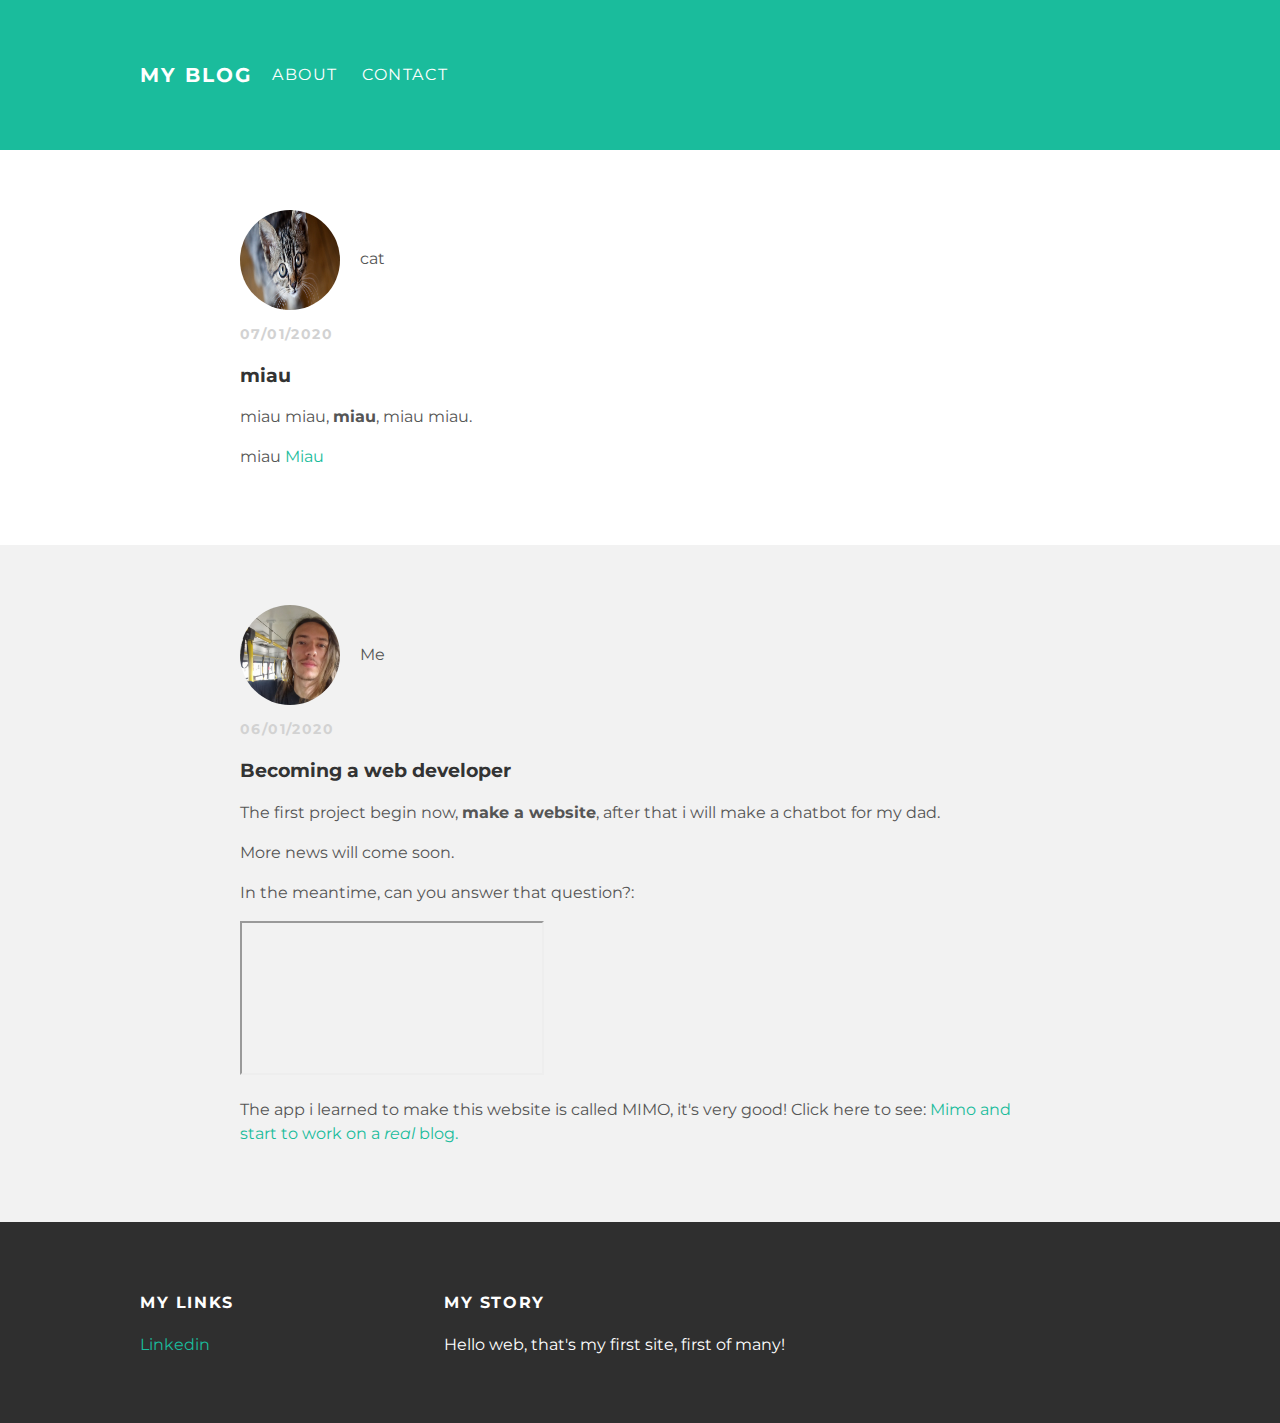
==== index.html @ 6a92c97b "Add files via upload" ====
<!DOCTYPE html>
<html>
 <head>
   <title>My blog</title>
   <link rel="stylesheet" type="text/css" href="styles.css">
  </head>
  <body>
    <div id="header">
     <div class="container">
       <a id="header-title"
     href="index.html">My Blog</a>
       <ul id="header-nav">
         <li><a href="about.html">About</a></li>
         <li><a href="mailto:gabriel2020ads@gmail.com">Contact</a></li>
       </ul>
     </div>
    </div>

    <!--postagens \/ -->
    <div id="content">

      <div class="post-container">
        <div class="post">
          <div class="post-author">
            <img src="cat.png" width="100" height="70">
            <span>cat</span>
          </div>
          <p class="post-date">07/01/2020</p>
          <h3 class="post-title">miau</h3>
          <div class="post-content">
            <p>miau miau, <strong>miau</strong>, miau miau.</p>
            <p>miau <a href="https://www.whiskas.com.br/">Miau</a></p>
          </div>
        </div>
      </div>

     <div class="post-container">
      <div class="post">
        <div class="post-author">
          <img src="gabriel foto perfil.jpg">
          <span>Me</span>
        </div>
        <p class="post-date">06/01/2020</p>
        <h3 class="post-title">Becoming a web developer</h3>
        <div class="post-content">
          <p>The first project begin now, <strong>make a website</strong>, after that i will make a chatbot for my dad.</p>
          <p>More news will come soon.</a>
          <p>In the meantime, can you answer that question?:<p>
            <iframe src="https://www.youtube.com/watch?v=QDtouuexL0o">
            </iframe>
          <p>The app i learned to make this website is called MIMO, it's very good! Click here to see:
            <a href="https://getmimo.com">Mimo<a/> and start to work on a <em>real</em> blog.</p>
      </div>
     </div>
    </div>

    <div id="footer">
     <div class="container">

      <div class="column">
      <h4>My Links</h4>
      <p>
        <a href="https://www.linkedin.com/in/gabriel-andrade-de-souza-b3328bb9/">Linkedin</a>
        <br>
        <a href=""></a>
      </p>
      </div>

      <div class="column">
        <h4>My Story</h4>
        <p>Hello web, that's my first site, first of many!</p>
      </div>
     </div>
    </div>
  </body>
</html>
---- styles.css ----
@import url(http://fonts.googleapis.com/css?family=Montserrat:400,700);

body {
  color: #555;
  margin: 0;

  font-family: 'Montserrat',
sans-serif;
}

#header {
  background-color: #1abc9c;
  height: 150px;
  line-height: 150px;
}

#header a {
  color: white;
  text-decoration: none;

  text-transform: uppercase;
  letter-spacing: 0.1em;
}

#header a:hover {
  color: #222;
}

#header-title {
  display:block;
  float:left;

  font-size: 20px;
  font-weight: bold;
}

#header-nav {
  display:block;
  float:rigth;
  margin-top:0;
}

#header-nav li {
  display:inline;
  padding-left:20px;
}

.container {
  max-width: 1000px;
  margin: 0 auto;
}

#footer {
  background-color: #2f2f2f;
  padding: 50px;
}
.column {
  min-width: 300px;
  display: inline-block;
  vertical-align: top;
}

#footer h4 {
  color: white;
  text-transform: uppercase;
  letter-spacing: 0.1em;
}

#footer p {
  color: white;
}

a {
  color: #1abc9c;
  text-decoration: none;
}
a:hover {
  color: #f6a623;
}

.post, .about {
  max-width: 800px;
  margin: 0 auto;
  padding: 60px 0;
}

.post-author img {
  width: 100px;
  height: 100px;
  vertical-align: middle;
}

.post-author span {
  margin-left: 16px;
}

.post-date {
  color: #d2d2d2;

  font-size: 14px;
  font-weight: bold;

  text-transform: uppercase;
  letter-spacing: 0.1em;
}

h1, h2, h3, h4 {
  color: #333;
}

p {
  line-height: 1.5;
}

.about {
  text-align:center;
}

.post-author img,
.about-author img {
  border-radius: 50%;
}

.post-container:nth-child(even) {
  background-color: #f2f2f2;
}
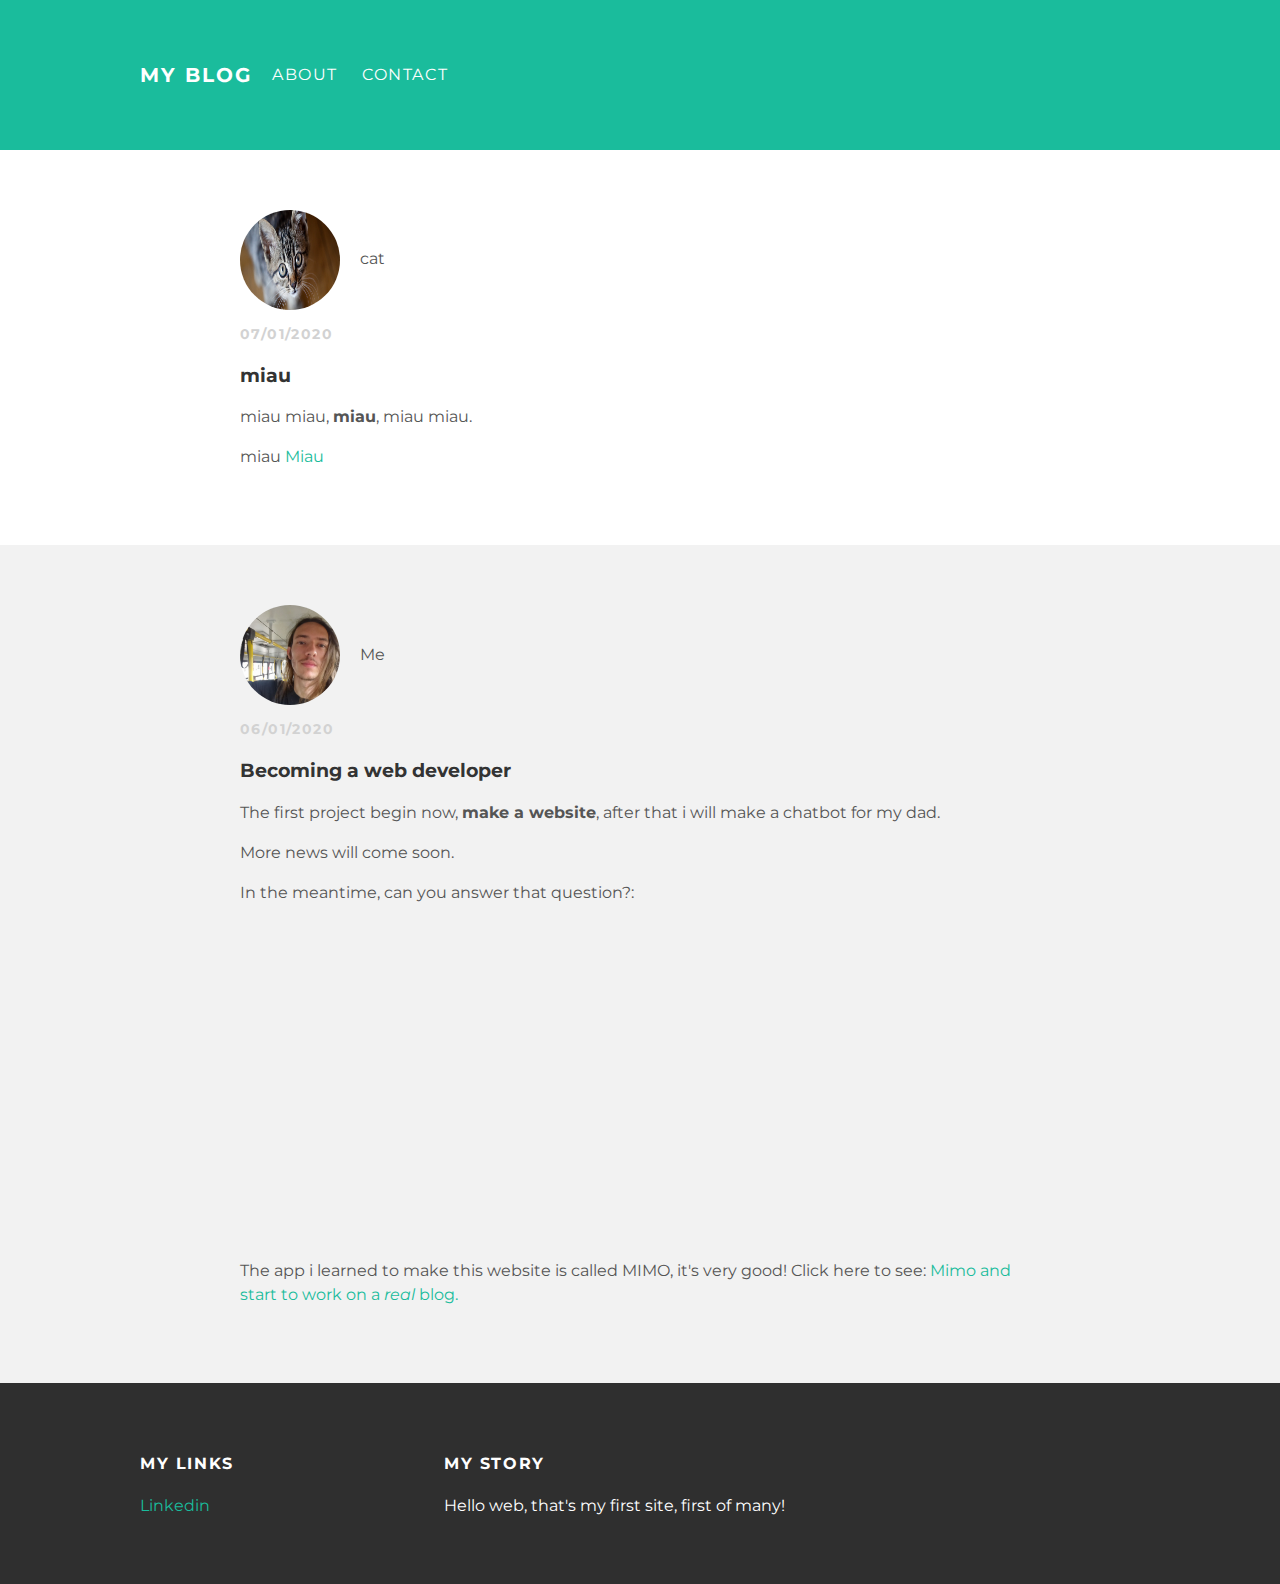
==== commit e43311db: "Add files via upload" ====
--- a/index.html
+++ b/index.html
@@ -46,8 +46,7 @@
           <p>The first project begin now, <strong>make a website</strong>, after that i will make a chatbot for my dad.</p>
           <p>More news will come soon.</a>
           <p>In the meantime, can you answer that question?:<p>
-            <iframe src="https://www.youtube.com/watch?v=QDtouuexL0o">
-            </iframe>
+          <iframe width="560" height="315" src="https://www.youtube.com/embed/QDtouuexL0o" frameborder="0" allow="accelerometer; autoplay; encrypted-media; gyroscope; picture-in-picture" allowfullscreen></iframe>
           <p>The app i learned to make this website is called MIMO, it's very good! Click here to see:
             <a href="https://getmimo.com">Mimo<a/> and start to work on a <em>real</em> blog.</p>
       </div>
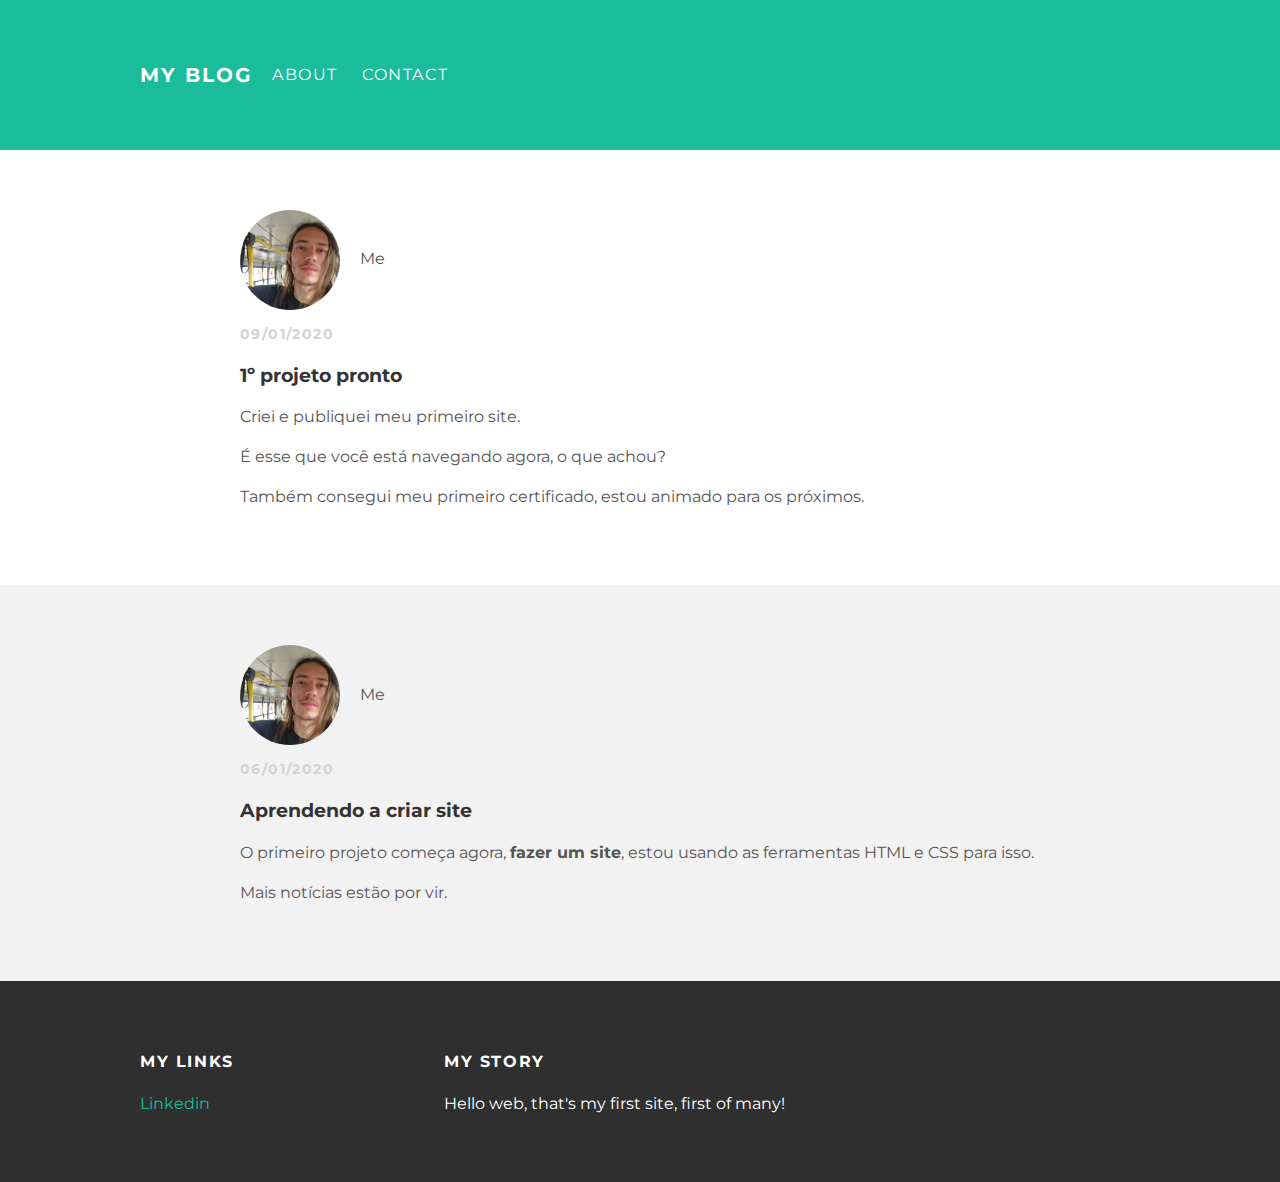
==== commit 0c11faa6: "Add files via upload" ====
--- a/index.html
+++ b/index.html
@@ -20,19 +20,21 @@
     <div id="content">
 
       <div class="post-container">
-        <div class="post">
-          <div class="post-author">
-            <img src="cat.png" width="100" height="70">
-            <span>cat</span>
-          </div>
-          <p class="post-date">07/01/2020</p>
-          <h3 class="post-title">miau</h3>
-          <div class="post-content">
-            <p>miau miau, <strong>miau</strong>, miau miau.</p>
-            <p>miau <a href="https://www.whiskas.com.br/">Miau</a></p>
-          </div>
-        </div>
+       <div class="post">
+         <div class="post-author">
+           <img src="gabriel foto perfil.jpg">
+           <span>Me</span>
+         </div>
+         <p class="post-date">09/01/2020</p>
+         <h3 class="post-title">1º projeto pronto</h3>
+         <div class="post-content">
+           <p>Criei e publiquei meu primeiro site.</p>
+           <p>É esse que você está navegando agora, o que achou?</p>
+           <p>Também consegui meu primeiro certificado, estou animado para os próximos.</p>
+
+       </div>
       </div>
+     </div>
 
      <div class="post-container">
       <div class="post">
@@ -41,14 +43,10 @@
           <span>Me</span>
         </div>
         <p class="post-date">06/01/2020</p>
-        <h3 class="post-title">Becoming a web developer</h3>
+        <h3 class="post-title">Aprendendo a criar site</h3>
         <div class="post-content">
-          <p>The first project begin now, <strong>make a website</strong>, after that i will make a chatbot for my dad.</p>
-          <p>More news will come soon.</a>
-          <p>In the meantime, can you answer that question?:<p>
-          <iframe width="560" height="315" src="https://www.youtube.com/embed/QDtouuexL0o" frameborder="0" allow="accelerometer; autoplay; encrypted-media; gyroscope; picture-in-picture" allowfullscreen></iframe>
-          <p>The app i learned to make this website is called MIMO, it's very good! Click here to see:
-            <a href="https://getmimo.com">Mimo<a/> and start to work on a <em>real</em> blog.</p>
+          <p>O primeiro projeto começa agora, <strong>fazer um site</strong>, estou usando as ferramentas HTML e CSS para isso.</p>
+          <p>Mais notícias estão por vir.</p>
       </div>
      </div>
     </div>
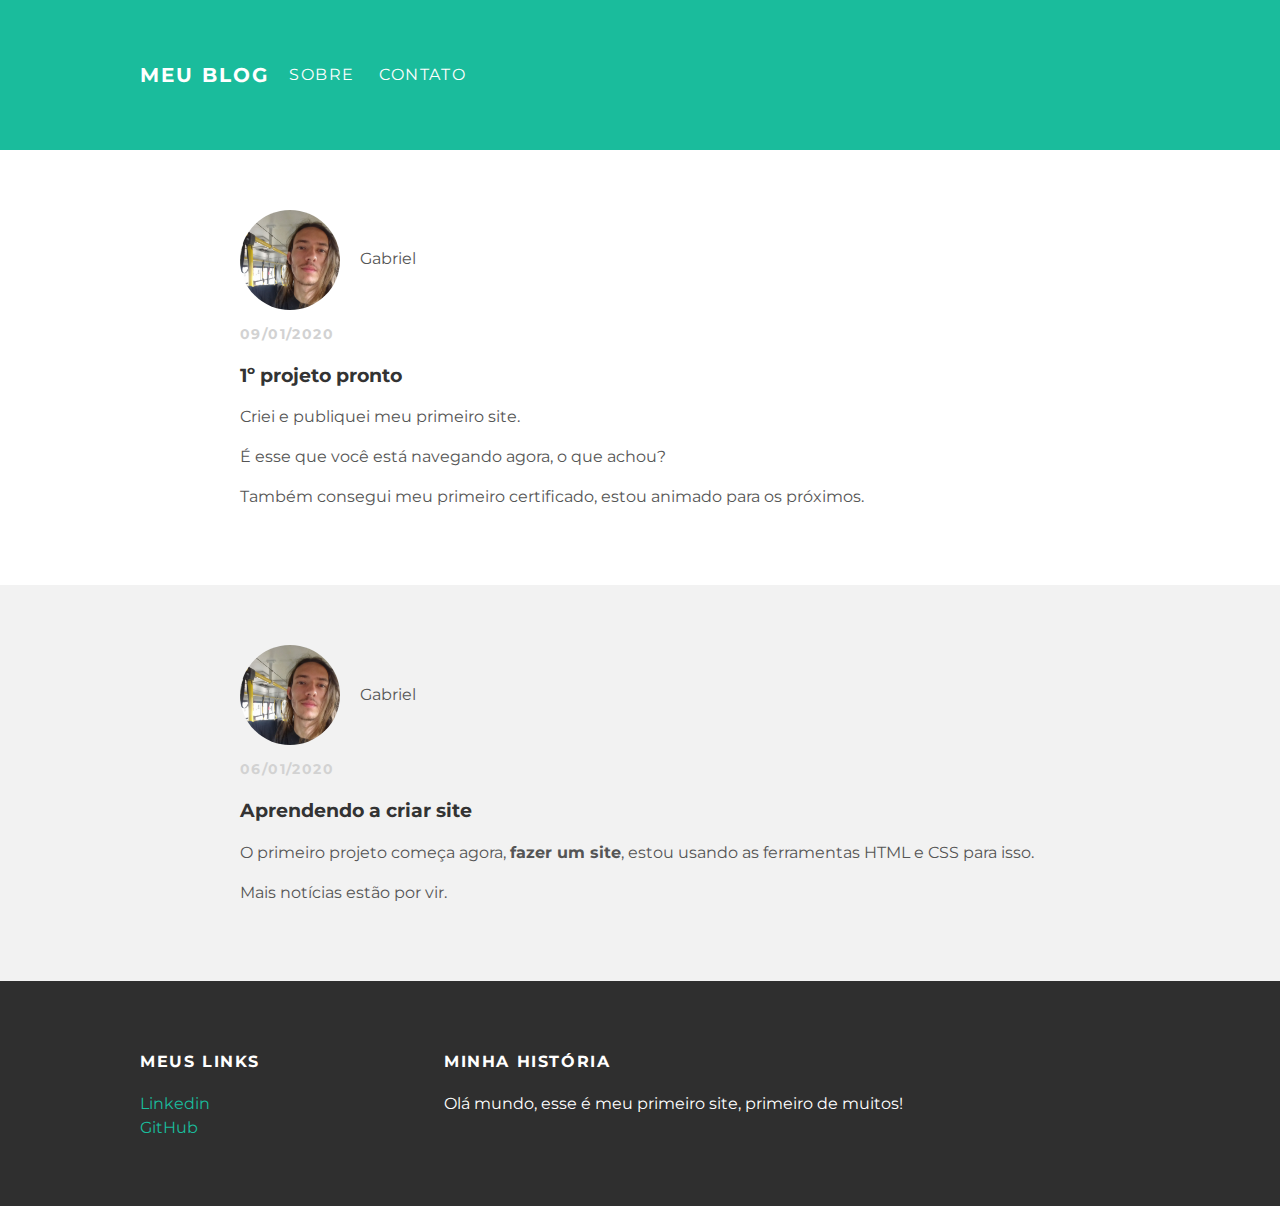
==== commit 47bd2830: "Add files via upload" ====
--- a/index.html
+++ b/index.html
@@ -1,17 +1,17 @@
 <!DOCTYPE html>
 <html>
  <head>
-   <title>My blog</title>
+   <title>Meu blog</title>
    <link rel="stylesheet" type="text/css" href="styles.css">
   </head>
   <body>
     <div id="header">
      <div class="container">
        <a id="header-title"
-     href="index.html">My Blog</a>
+     href="index.html">Meu Blog</a>
        <ul id="header-nav">
-         <li><a href="about.html">About</a></li>
-         <li><a href="mailto:gabriel2020ads@gmail.com">Contact</a></li>
+         <li><a href="about.html">Sobre</a></li>
+         <li><a href="mailto:gabriel2020ads@gmail.com">Contato</a></li>
        </ul>
      </div>
     </div>
@@ -23,7 +23,7 @@
        <div class="post">
          <div class="post-author">
            <img src="gabriel foto perfil.jpg">
-           <span>Me</span>
+           <span>Gabriel</span>
          </div>
          <p class="post-date">09/01/2020</p>
          <h3 class="post-title">1º projeto pronto</h3>
@@ -40,7 +40,7 @@
       <div class="post">
         <div class="post-author">
           <img src="gabriel foto perfil.jpg">
-          <span>Me</span>
+          <span>Gabriel</span>
         </div>
         <p class="post-date">06/01/2020</p>
         <h3 class="post-title">Aprendendo a criar site</h3>
@@ -55,17 +55,17 @@
      <div class="container">
 
       <div class="column">
-      <h4>My Links</h4>
+      <h4>Meus Links</h4>
       <p>
         <a href="https://www.linkedin.com/in/gabriel-andrade-de-souza-b3328bb9/">Linkedin</a>
         <br>
-        <a href=""></a>
+        <a href="https://github.com/gabriel2020ads">GitHub</a>
       </p>
       </div>
 
       <div class="column">
-        <h4>My Story</h4>
-        <p>Hello web, that's my first site, first of many!</p>
+        <h4>Minha História</h4>
+        <p>Olá mundo, esse é meu primeiro site, primeiro de muitos!</p>
       </div>
      </div>
     </div>
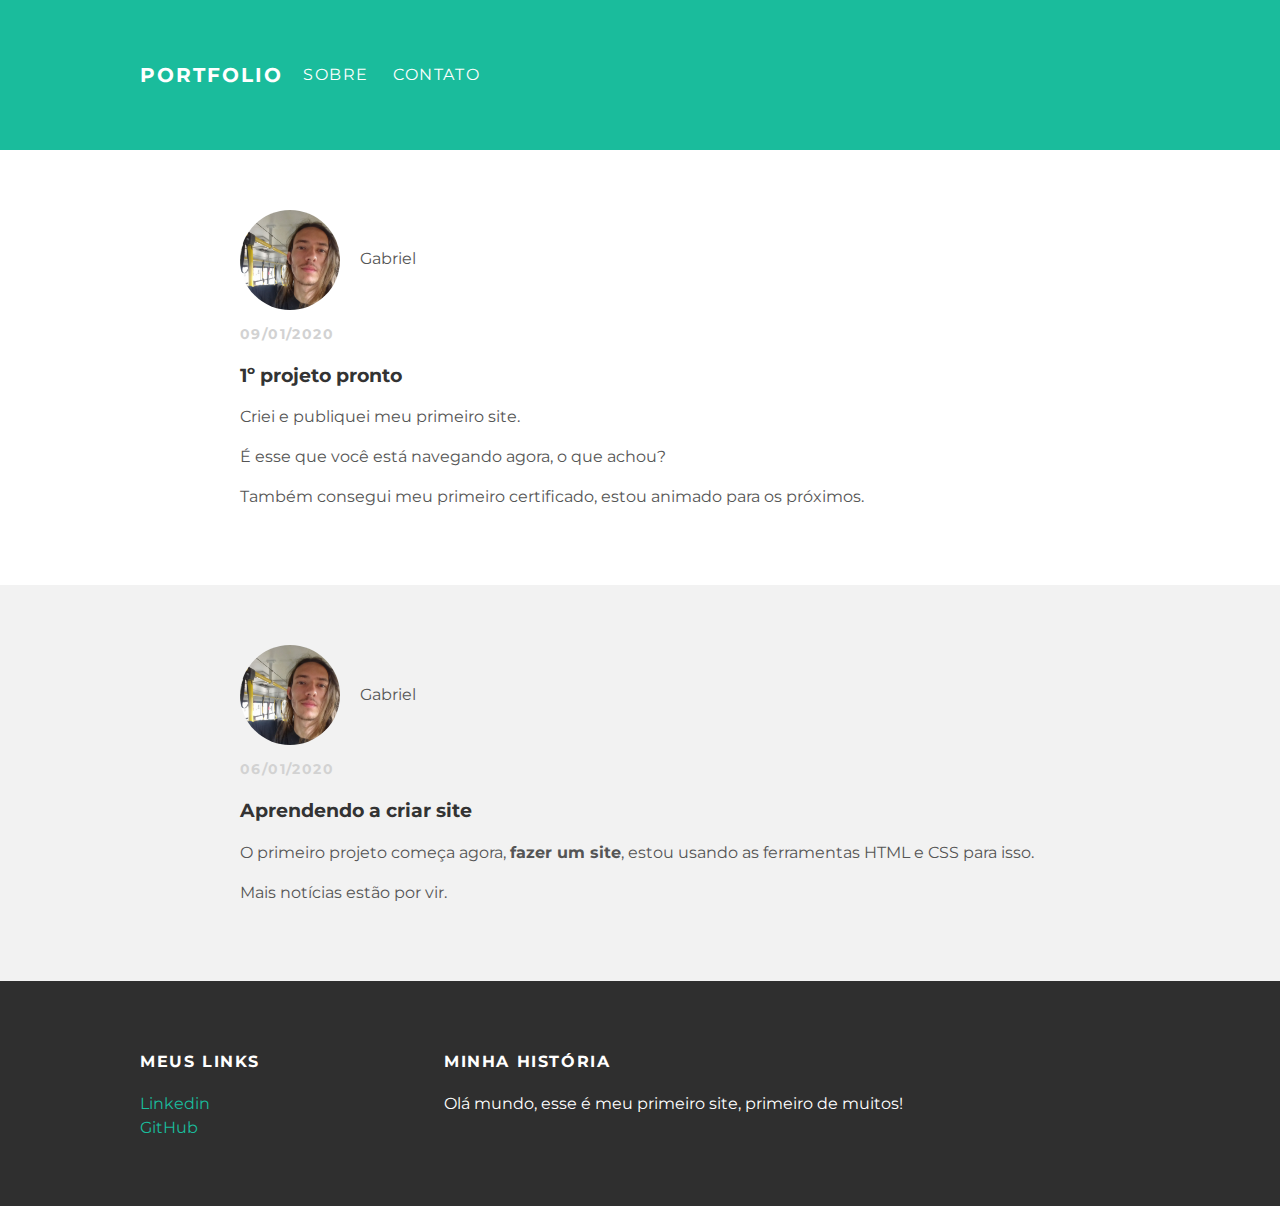
==== commit 4a93f984: "Add files via upload" ====
--- a/index.html
+++ b/index.html
@@ -1,14 +1,14 @@
 <!DOCTYPE html>
 <html>
  <head>
-   <title>Meu blog</title>
+   <title>Portfolio</title>
    <link rel="stylesheet" type="text/css" href="styles.css">
   </head>
   <body>
     <div id="header">
      <div class="container">
        <a id="header-title"
-     href="index.html">Meu Blog</a>
+     href="index.html">Portfolio</a>
        <ul id="header-nav">
          <li><a href="about.html">Sobre</a></li>
          <li><a href="mailto:gabriel2020ads@gmail.com">Contato</a></li>
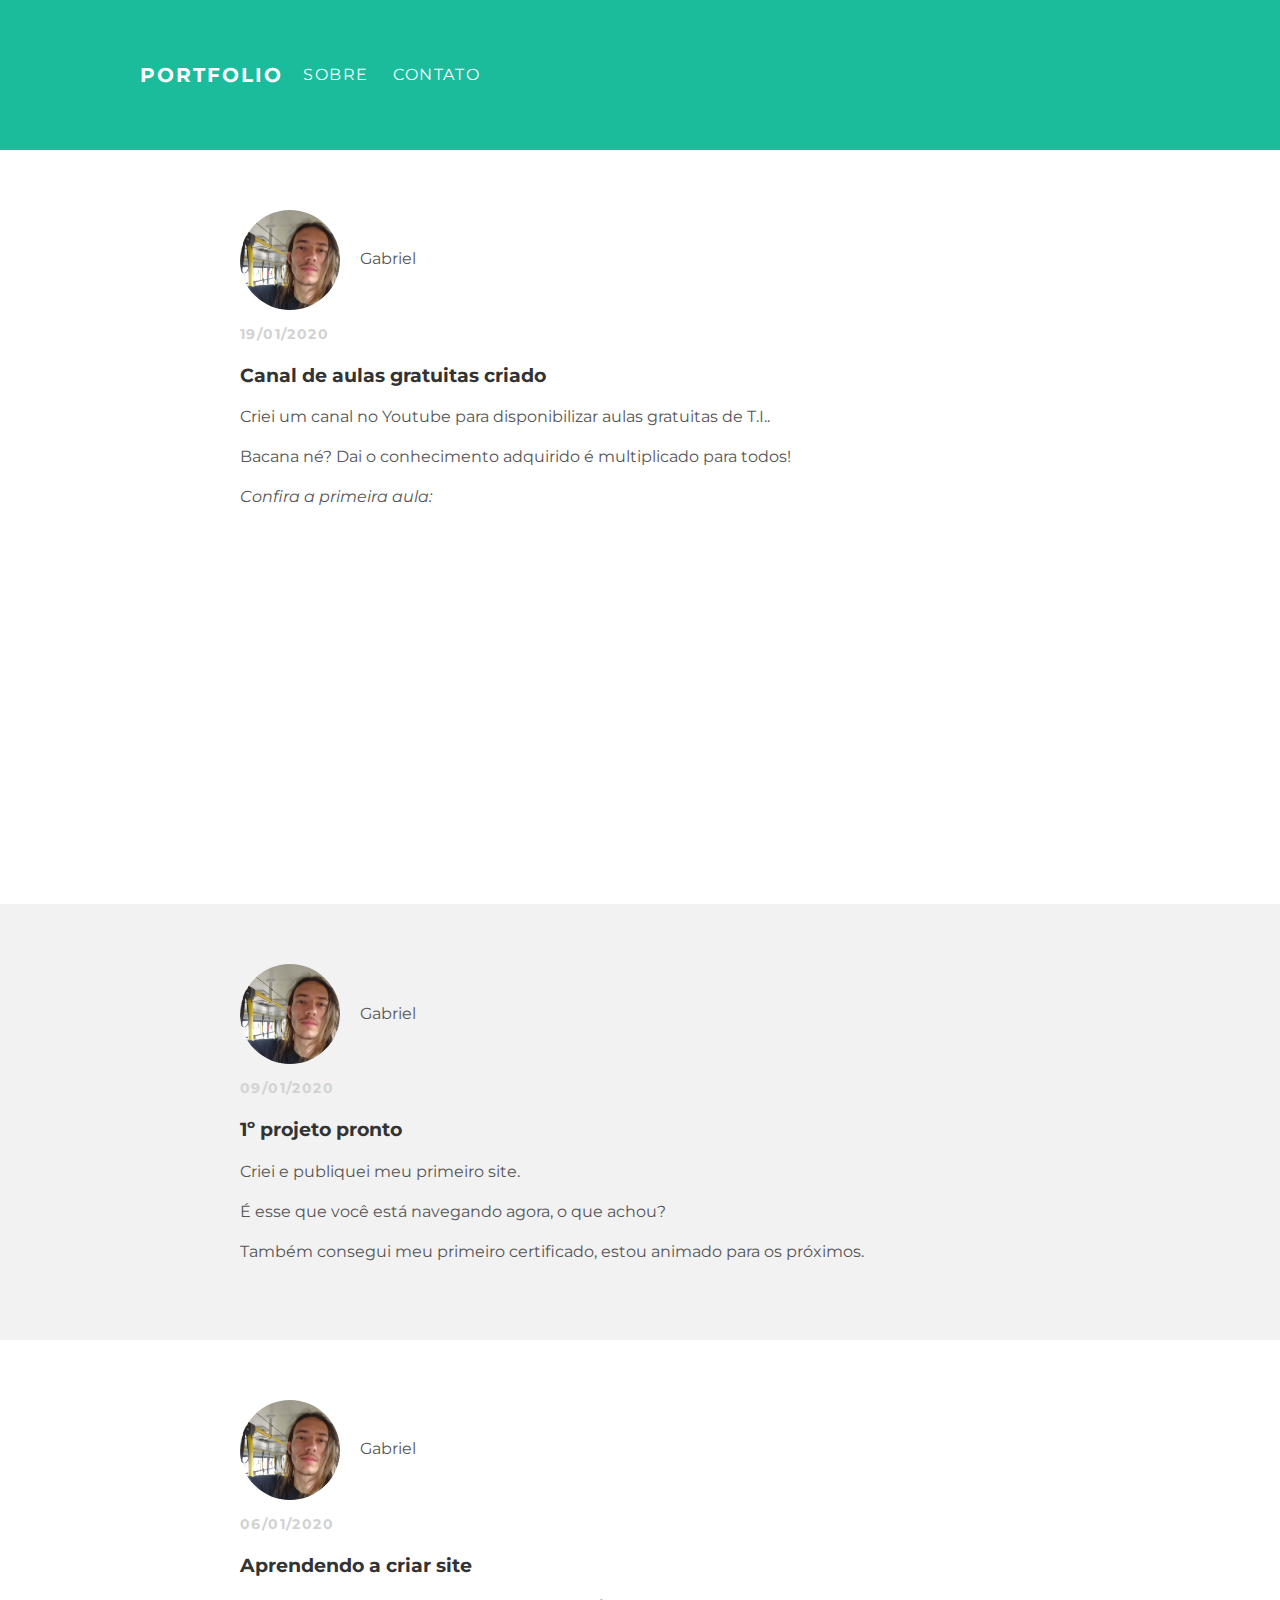
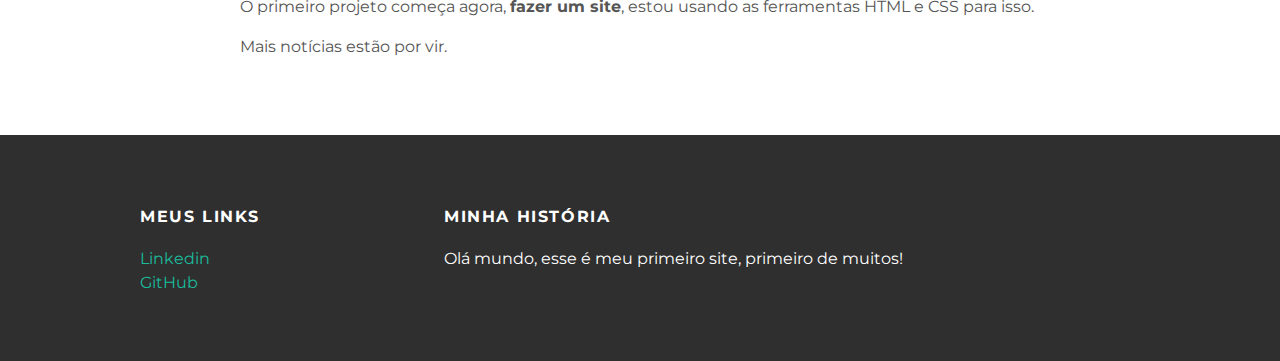
==== commit d2991887: "Add files via upload" ====
--- a/index.html
+++ b/index.html
@@ -18,6 +18,24 @@
 
     <!--postagens \/ -->
     <div id="content">
+
+      <div class="post-container">
+       <div class="post">
+         <div class="post-author">
+           <img src="gabriel foto perfil.jpg">
+           <span>Gabriel</span>
+         </div>
+         <p class="post-date">19/01/2020</p>
+         <h3 class="post-title">Canal de aulas gratuitas criado</h3>
+         <div class="post-content">
+           <p>Criei um canal no Youtube para disponibilizar aulas gratuitas de T.I..</p>
+           <p>Bacana né? Dai o conhecimento adquirido é multiplicado para todos!</p>
+           <p><em>Confira a primeira aula:</em></p>
+           <iframe width="560" height="315" src="https://www.youtube.com/embed/lv2N6WP4yhs" frameborder="0" allow="accelerometer; autoplay; encrypted-media; gyroscope; picture-in-picture" allowfullscreen></iframe>
+
+       </div>
+      </div>
+     </div>
 
       <div class="post-container">
        <div class="post">
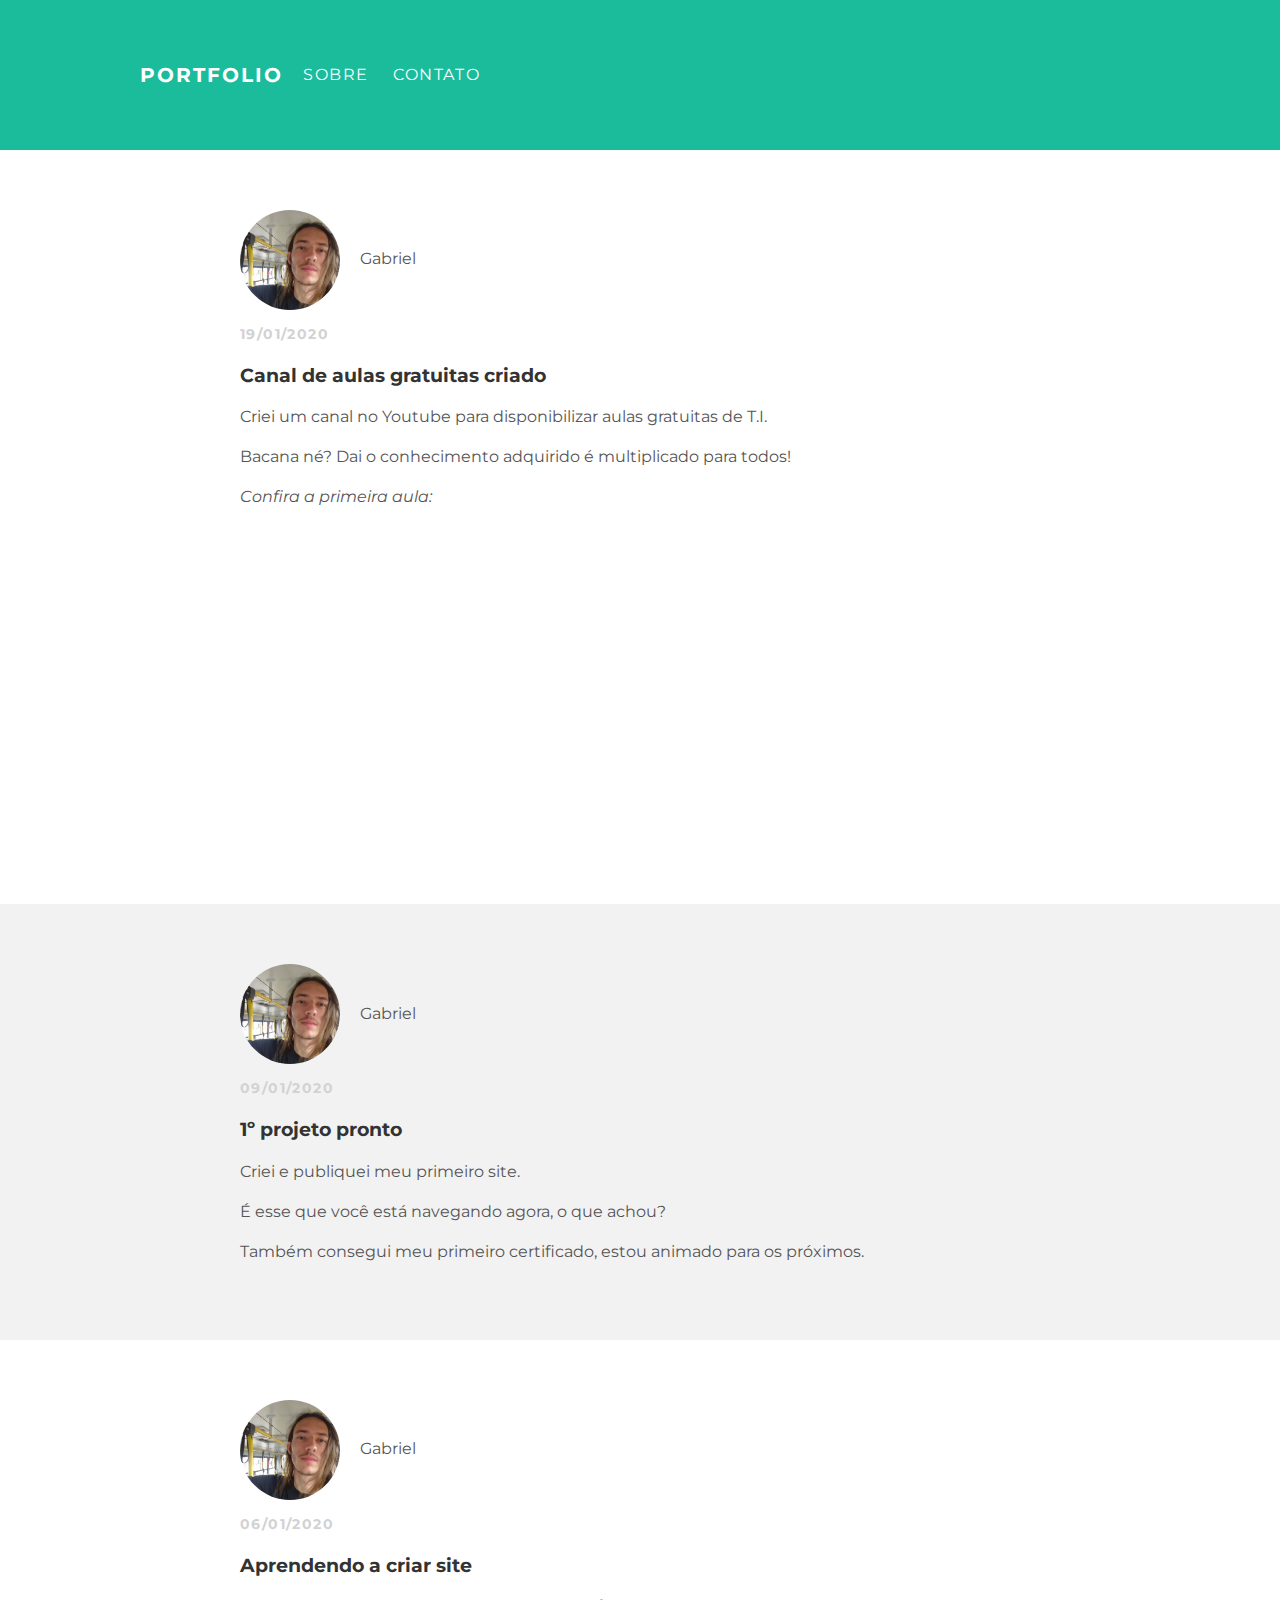
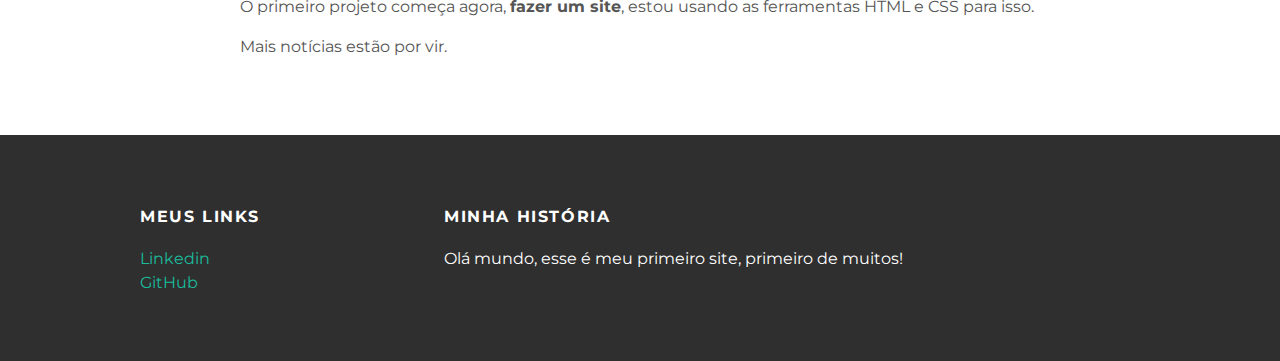
==== commit c912b835: "Update index.html" ====
--- a/index.html
+++ b/index.html
@@ -28,7 +28,7 @@
          <p class="post-date">19/01/2020</p>
          <h3 class="post-title">Canal de aulas gratuitas criado</h3>
          <div class="post-content">
-           <p>Criei um canal no Youtube para disponibilizar aulas gratuitas de T.I..</p>
+           <p>Criei um canal no Youtube para disponibilizar aulas gratuitas de T.I.</p>
            <p>Bacana né? Dai o conhecimento adquirido é multiplicado para todos!</p>
            <p><em>Confira a primeira aula:</em></p>
            <iframe width="560" height="315" src="https://www.youtube.com/embed/lv2N6WP4yhs" frameborder="0" allow="accelerometer; autoplay; encrypted-media; gyroscope; picture-in-picture" allowfullscreen></iframe>
